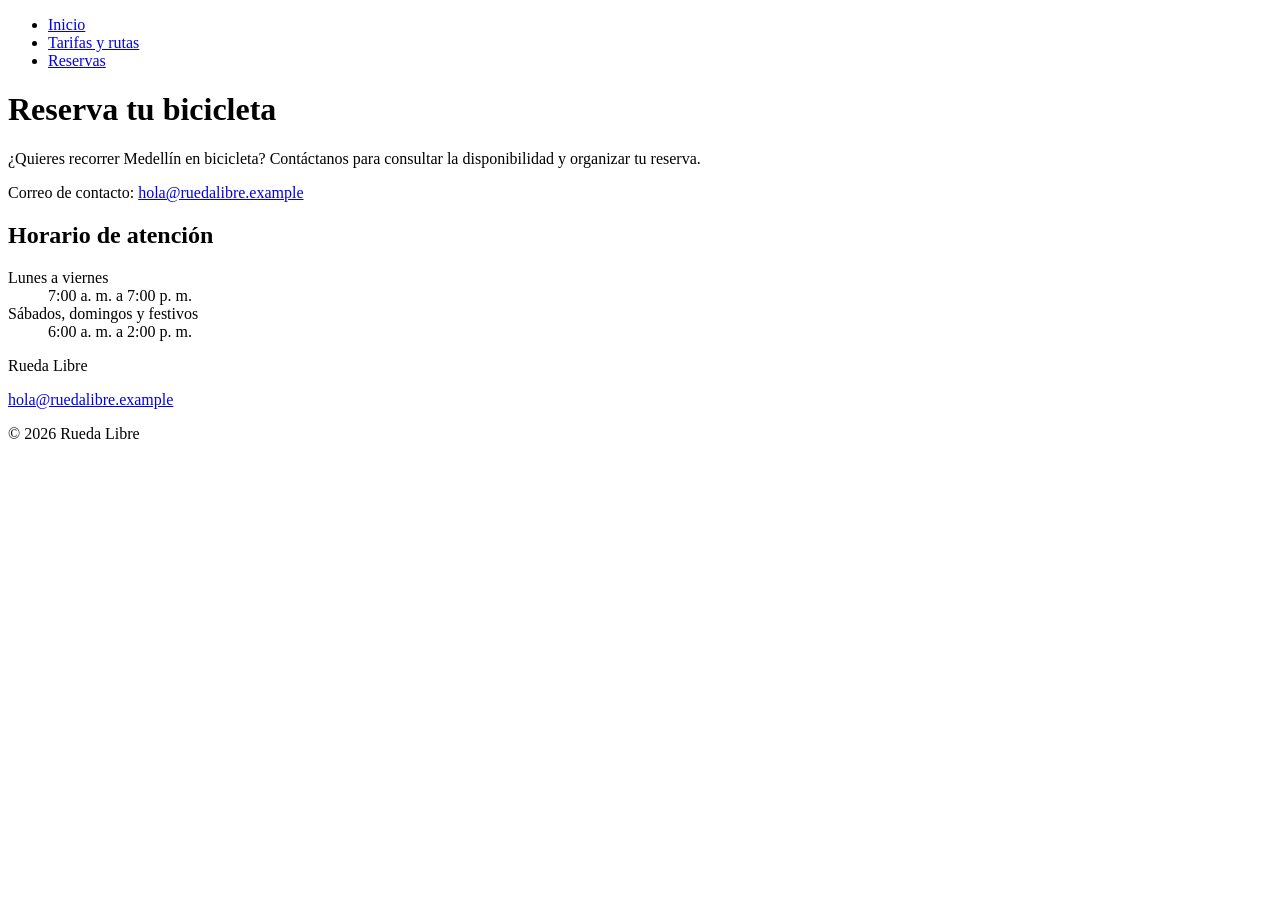
==== paginas/reservas.html @ d269f9ae "feat: completado rueda libre v0.1" ====
<!DOCTYPE html>
<html lang="es">
<head>
    <meta charset="UTF-8">
    <meta name="viewport" content="width=device-width, initial-scale=1.0">
    <meta name="description" content="Reserva tu bicicleta con Rueda Libre y consulta nuestro horario de atención.">
    <title>Reservas | Rueda Libre</title>
</head>
<body>
    <nav>
        <ul>
            <li><a href="../index.html">Inicio</a></li>
            <li><a href="tarifas.html">Tarifas y rutas</a></li>
            <li><a href="reservas.html">Reservas</a></li>
        </ul>
    </nav>

    <h1>Reserva tu bicicleta</h1>

    <p>
        ¿Quieres recorrer Medellín en bicicleta?
        Contáctanos para consultar la disponibilidad y organizar tu reserva.
    </p>

    <p>
        Correo de contacto:
        <a href="mailto:hola@ruedalibre.example">hola@ruedalibre.example</a>
    </p>

    <h2>Horario de atención</h2>

    <dl>
        <dt>Lunes a viernes</dt>
        <dd>7:00 a. m. a 7:00 p. m.</dd>

        <dt>Sábados, domingos y festivos</dt>
        <dd>6:00 a. m. a 2:00 p. m.</dd>
    </dl>

    <footer>
        <p>Rueda Libre</p>
        <p>
            <a href="mailto:hola@ruedalibre.example">
                hola@ruedalibre.example
            </a>
        </p>
        <p>© 2026 Rueda Libre</p>
    </footer>
</body>
</html>
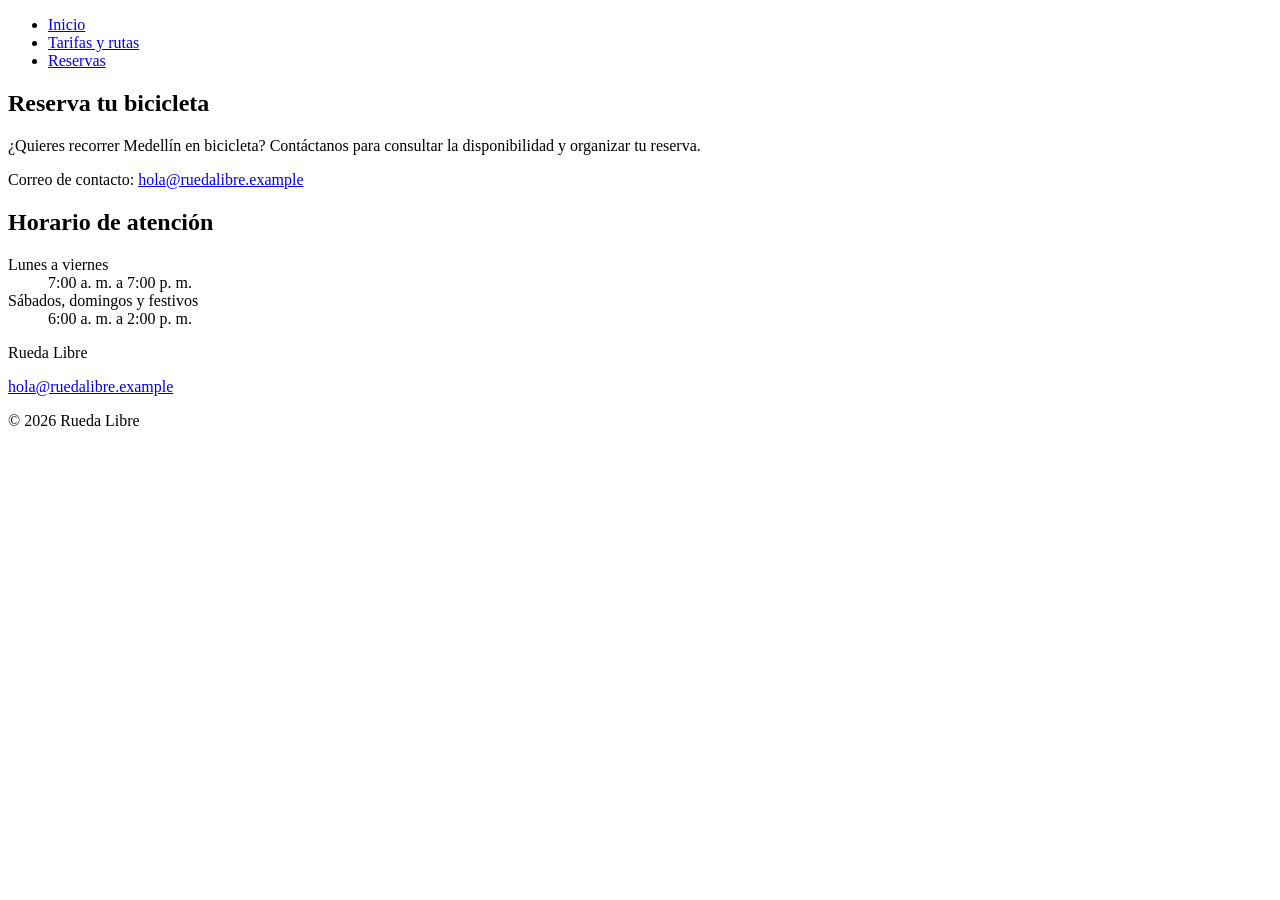
==== commit ce72e7b5: "refract: reestructurar HTML de forma semántica" ====
--- a/paginas/reservas.html
+++ b/paginas/reservas.html
@@ -1,43 +1,55 @@
-
 <!DOCTYPE html>
 <html lang="es">
+
 <head>
     <meta charset="UTF-8">
     <meta name="viewport" content="width=device-width, initial-scale=1.0">
     <meta name="description" content="Reserva tu bicicleta con Rueda Libre y consulta nuestro horario de atención.">
     <title>Reservas | Rueda Libre</title>
 </head>
+
 <body>
-    <nav>
-        <ul>
-            <li><a href="../index.html">Inicio</a></li>
-            <li><a href="tarifas.html">Tarifas y rutas</a></li>
-            <li><a href="reservas.html">Reservas</a></li>
-        </ul>
-    </nav>
+    <header>
+        <nav>
+            <ul>
+                <li><a href="../index.html">Inicio</a></li>
+                <li><a href="tarifas.html">Tarifas y rutas</a></li>
+                <li><a href="reservas.html">Reservas</a></li>
+            </ul>
+        </nav>
+    </header>
 
-    <h1>Reserva tu bicicleta</h1>
+    <main>
+        <section id="presentacion">
+            <h1>Reserva tu bicicleta</h1>
+        </section>
 
-    <p>
-        ¿Quieres recorrer Medellín en bicicleta?
-        Contáctanos para consultar la disponibilidad y organizar tu reserva.
-    </p>
+        <section class="info-container">
+            <article class="info">
+                <p>
+                    ¿Quieres recorrer Medellín en bicicleta?
+                    Contáctanos para consultar la disponibilidad y organizar tu reserva.
+                </p>
 
-    <p>
-        Correo de contacto:
-        <a href="mailto:hola@ruedalibre.example">hola@ruedalibre.example</a>
-    </p>
+                <p>
+                    Correo de contacto:
+                    <a href="mailto:hola@ruedalibre.example">hola@ruedalibre.example</a>
+                </p>
 
-    <h2>Horario de atención</h2>
+                <h2>Horario de atención</h2>
 
-    <dl>
-        <dt>Lunes a viernes</dt>
-        <dd>7:00 a. m. a 7:00 p. m.</dd>
+                <dl>
+                    <dt>Lunes a viernes</dt>
+                    <dd>7:00 a. m. a 7:00 p. m.</dd>
 
-        <dt>Sábados, domingos y festivos</dt>
-        <dd>6:00 a. m. a 2:00 p. m.</dd>
-    </dl>
+                    <dt>Sábados, domingos y festivos</dt>
+                    <dd>6:00 a. m. a 2:00 p. m.</dd>
+                </dl>
+            </article>
 
+
+        </section>
+    </main>
     <footer>
         <p>Rueda Libre</p>
         <p>
@@ -48,4 +60,5 @@
         <p>© 2026 Rueda Libre</p>
     </footer>
 </body>
-</html>
+
+</html>
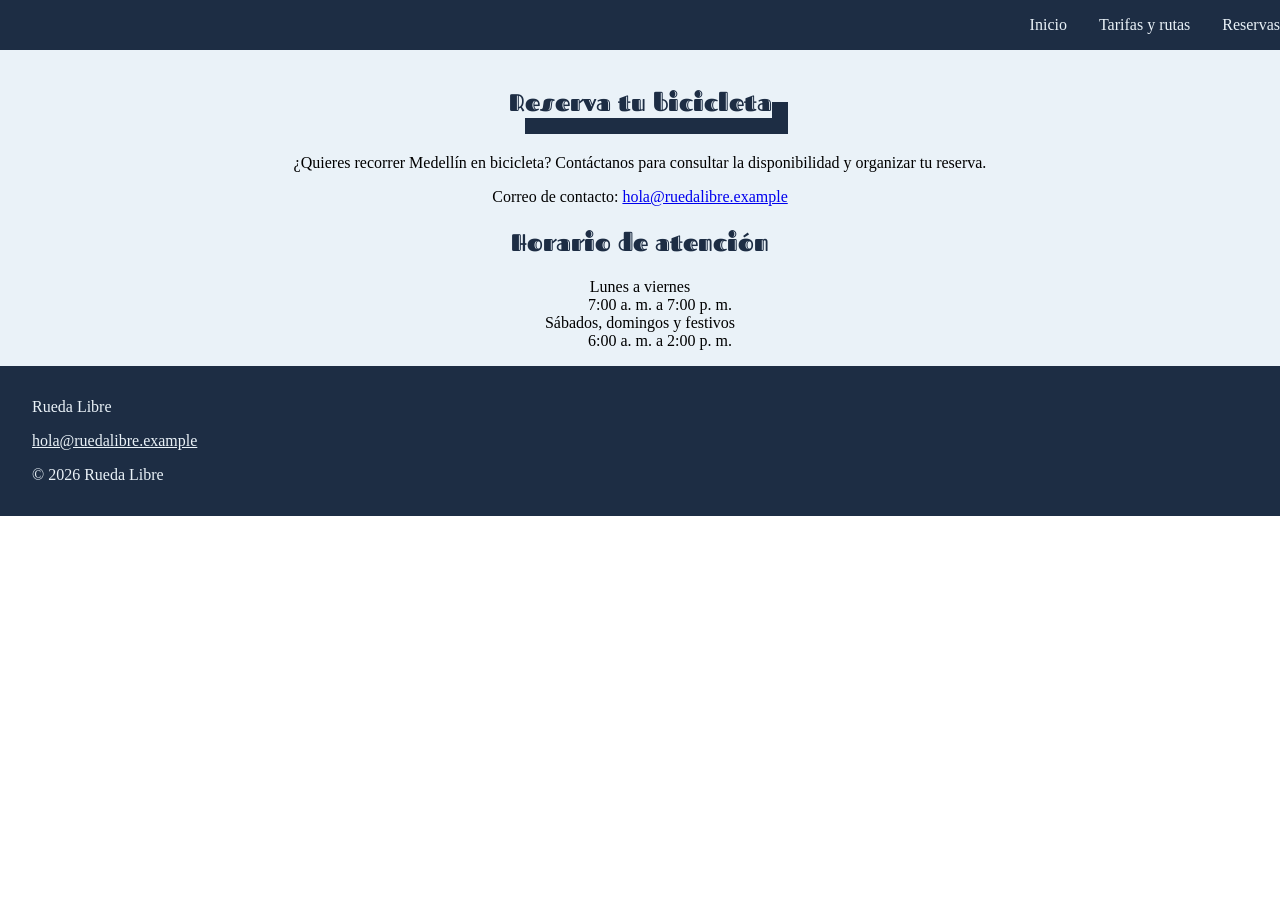
==== commit 83985a69: "style: se agregaron estilos por medio de CSS" ====
--- a/paginas/reservas.html
+++ b/paginas/reservas.html
@@ -6,6 +6,10 @@
     <meta name="viewport" content="width=device-width, initial-scale=1.0">
     <meta name="description" content="Reserva tu bicicleta con Rueda Libre y consulta nuestro horario de atención.">
     <title>Reservas | Rueda Libre</title>
+    <link rel="preconnect" href="https://fonts.googleapis.com">
+    <link rel="preconnect" href="https://fonts.gstatic.com" crossorigin>
+    <link href="https://fonts.googleapis.com/css2?family=Fascinate+Inline&display=swap" rel="stylesheet">
+    <link rel="stylesheet" href="../style.css">
 </head>
 
 <body>
--- a/style.css
+++ b/style.css
@@ -0,0 +1,93 @@
+:root{
+    --color-primario: #EAF2F8;
+    --color-texto: #1D2D44;
+    --color-footer: #3E5C76; 
+    --titulo-font : "Fascinate Inline", system-ui; 
+}
+
+*, *::before, *::after{box-sizing: border-box;}
+
+body{
+    margin: 0;
+}
+main{
+    background-color: var(--color-primario);
+    margin: 0;
+    text-align: center;
+    display: flex;
+    flex-direction: column;
+    justify-content: center;
+    align-items: center;
+}
+main img{
+    width: 10rem;
+}
+
+footer{
+    background-color: var(--color-texto);
+    color:  var(--color-primario);
+    margin: 0;
+    padding: 1rem 2rem;
+}
+footer a{
+    color:  var(--color-primario);
+}
+h1, h2, h3 {
+    font-family: var(--titulo-font);
+    color: var(--color-texto);
+}
+
+ul{
+    list-style: none;
+    display: flex;
+    gap: 2rem;
+}
+ul a{
+    text-decoration: none;
+    color: var(--color-primario);
+}
+
+header{
+    background-color: var(--color-texto);
+    display: flex;
+    justify-content: right;
+    align-items: center;
+}
+
+#presentacion{
+    padding-top: 1rem;
+    display: flex;
+    flex-direction: column-reverse;
+    justify-content: center;
+    align-items: center;
+
+    
+}
+#presentacion img {
+    width: 10rem;
+    border-radius: 1rem;
+    box-shadow: var(--color-texto) 1rem 1rem ;
+}
+#presentacion h1 {
+    box-shadow: var(--color-texto) 1rem 1rem ;
+}
+#presentacion div{
+    display: flex;
+    flex-direction: column;
+    justify-content: center;
+    align-items: center;
+}
+#presentacion div:hover{
+    scale: 1.1;
+}
+
+table{
+    border: var(--color-footer) 0.2rem solid ;
+}
+
+.tablas-container{
+    display: flex;
+    flex-direction: column;
+    justify-content: center;
+    align-items: center;
+}
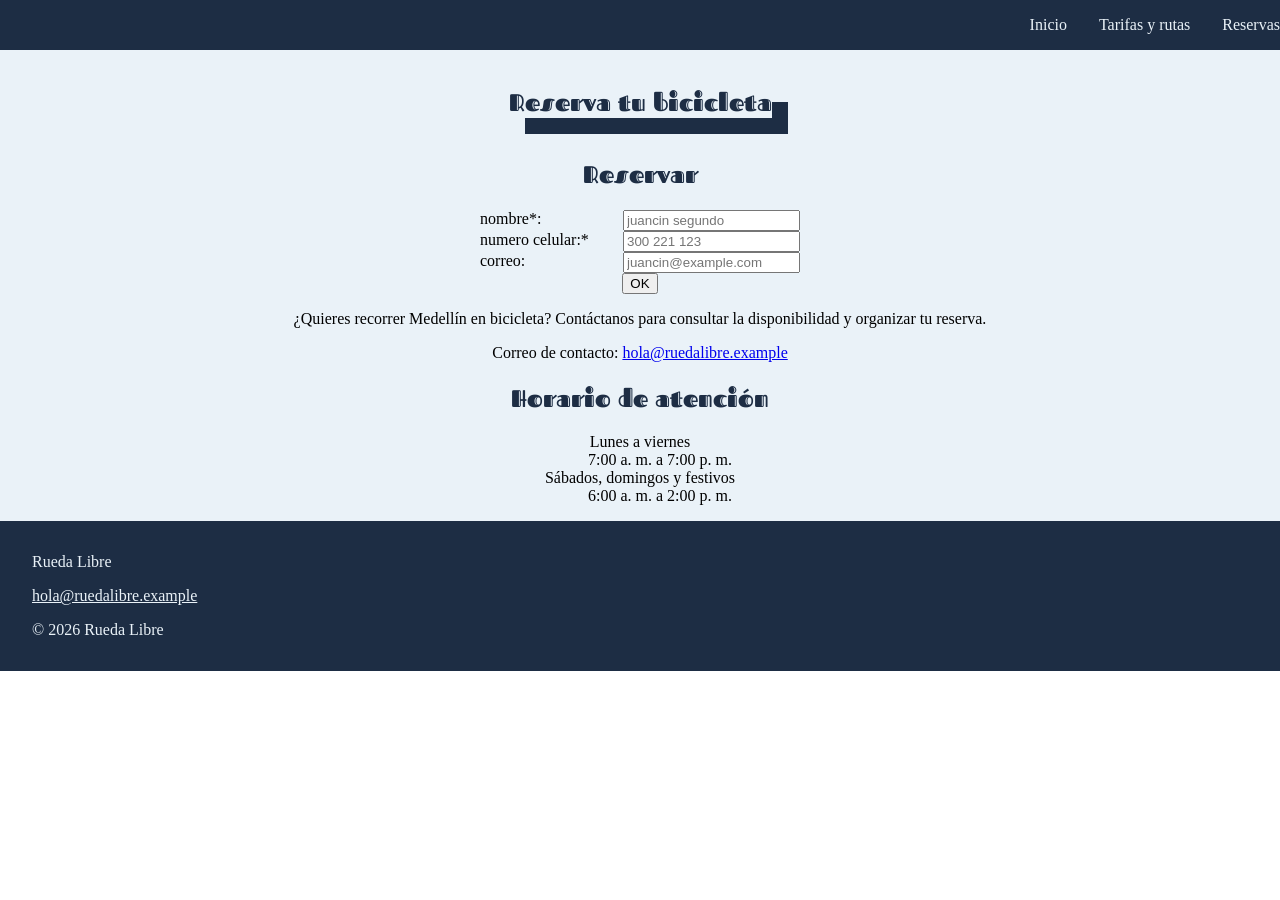
==== commit e0cbc663: "feat: se añadió un formulario para reservar" ====
--- a/paginas/reservas.html
+++ b/paginas/reservas.html
@@ -26,6 +26,34 @@
     <main>
         <section id="presentacion">
             <h1>Reserva tu bicicleta</h1>
+        </section>
+
+        <section id="formulario-reservas">
+            <h2>Reservar</h2>
+            <form action="">
+                <div>
+                    <label for="nombre">nombre*: </label>
+                    <input name="nombre" id="nombre" type="text" required placeholder="juancin segundo">
+
+                </div>
+
+                <div>
+                    <label for="cell">numero celular:* </label>
+                    <input name="cell" id="cell" type="number" required placeholder="300 221 123">
+
+                </div>
+
+                <div>
+                    <label for="email">correo: </label>
+                    <input name="email" id="email" type="text" placeholder="juancin@example.com">
+
+                </div>
+
+
+                <button>OK</button>
+            </form>
+
+
         </section>
 
         <section class="info-container">
--- a/style.css
+++ b/style.css
@@ -1,16 +1,21 @@
-:root{
+:root {
     --color-primario: #EAF2F8;
     --color-texto: #1D2D44;
-    --color-footer: #3E5C76; 
-    --titulo-font : "Fascinate Inline", system-ui; 
+    --color-footer: #3E5C76;
+    --titulo-font: "Fascinate Inline", system-ui;
 }
 
-*, *::before, *::after{box-sizing: border-box;}
+*,
+*::before,
+*::after {
+    box-sizing: border-box;
+}
 
-body{
+body {
     margin: 0;
 }
-main{
+
+main {
     background-color: var(--color-primario);
     margin: 0;
     text-align: center;
@@ -19,75 +24,108 @@
     justify-content: center;
     align-items: center;
 }
-main img{
+
+main img {
     width: 10rem;
 }
 
-footer{
+footer {
     background-color: var(--color-texto);
-    color:  var(--color-primario);
+    color: var(--color-primario);
     margin: 0;
     padding: 1rem 2rem;
 }
-footer a{
-    color:  var(--color-primario);
+
+footer a {
+    color: var(--color-primario);
 }
-h1, h2, h3 {
+
+h1,
+h2,
+h3 {
     font-family: var(--titulo-font);
     color: var(--color-texto);
 }
 
-ul{
+ul {
     list-style: none;
     display: flex;
     gap: 2rem;
 }
-ul a{
+
+ul a {
     text-decoration: none;
     color: var(--color-primario);
 }
 
-header{
+header {
     background-color: var(--color-texto);
     display: flex;
     justify-content: right;
     align-items: center;
 }
 
-#presentacion{
+#presentacion {
     padding-top: 1rem;
     display: flex;
     flex-direction: column-reverse;
     justify-content: center;
     align-items: center;
 
-    
+
 }
+
 #presentacion img {
     width: 10rem;
     border-radius: 1rem;
-    box-shadow: var(--color-texto) 1rem 1rem ;
+    box-shadow: var(--color-texto) 1rem 1rem;
 }
+
 #presentacion h1 {
-    box-shadow: var(--color-texto) 1rem 1rem ;
+    box-shadow: var(--color-texto) 1rem 1rem;
 }
-#presentacion div{
+
+#presentacion div {
     display: flex;
     flex-direction: column;
     justify-content: center;
     align-items: center;
 }
-#presentacion div:hover{
+
+#presentacion div:hover {
     scale: 1.1;
 }
 
-table{
-    border: var(--color-footer) 0.2rem solid ;
+table {
+    border: var(--color-footer) 0.2rem solid;
 }
 
-.tablas-container{
+.tablas-container {
     display: flex;
     flex-direction: column;
     justify-content: center;
     align-items: center;
+
+
+}
+
+#formulario-reservas {
+    display: flex;
+    flex-direction: column;
+    justify-content: center;
+    align-items: center;
+}
+
+form {
+    display: flex;
+    width: 20rem;
+    flex-direction: column;
+    justify-content: center;
+    align-items: center;
+}
+
+form div {
+    width: 100%;
+    display: flex;
+    justify-content: space-between;
 }
